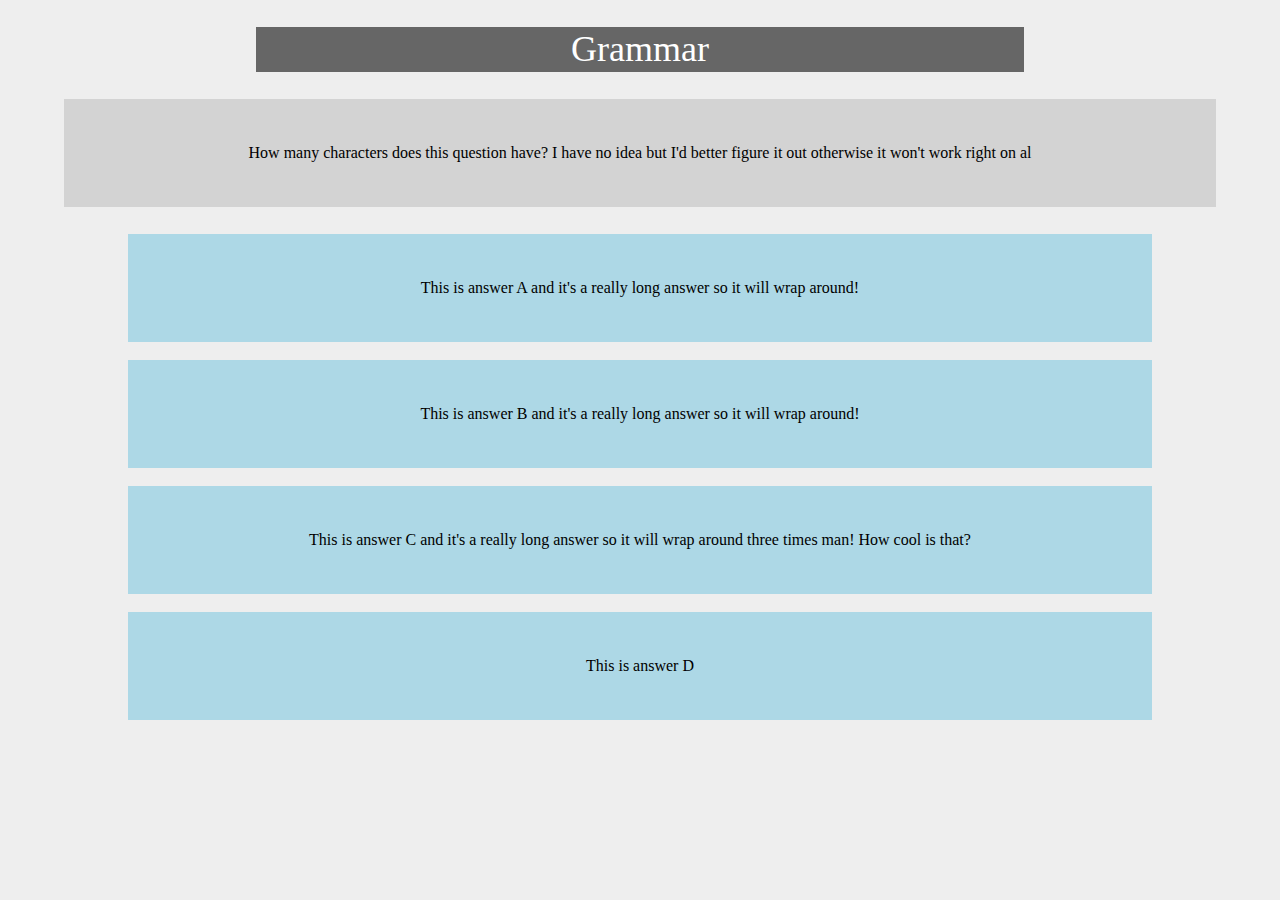
==== quizmockup/index.html @ feaced26 "Initial commit" ====
<!DOCTYPE html>
<html lang="en">
	<head>
		<meta name="viewport" content="width=device-width, initial-scale=1" >
		<link rel="stylesheet" href="style.css" type="text/css">
		<title>This is the title</title>
	</head>
	<body>
		<div class="category-div">Grammar</div>
		<div class="question-div">
			<p class="question-text">How many characters does this question have? I have no idea but I'd better figure it out otherwise it won't work right on al</p>
		</div>
		<div class="answers">
			<div class="answer-btn">
				<p class="answer-text">This is answer A and it's a really long answer so it will wrap around!</p>
			</div>
			<div class="answer-btn">
				<p class="answer-text">This is answer B and it's a really long answer so it will wrap around!</p>
			</div>
			<div class="answer-btn">
				<p class="answer-text">This is answer C and it's a really long answer so it will wrap around three times man! How cool is that? </p>
			</div>
			<div class="answer-btn">
				<p class="answer-text">This is answer D</p>
			</div>
		</div>
	</body>
</html>
---- quizmockup/style.css ----
* {
	margin: 0;
}

body {
	background: #eee;
}

.levels {
	display: none;
}

.categories {
	display: none;
}

.category-div {
	background: #666;
	color: white;
	height: 5vh;
	line-height: 5vh;
	max-width: 60vw;
	margin: 3vh auto;
	text-align: center;
	font-size: 4vh;
}

.question-div {
	background: lightgrey;
	height: 12vh;
	width: 90vw;
	margin: 3vh auto;
}

.answer-btn {
	background: lightblue;
	margin: 2vh auto;
	height: 12vh;
	width: 80vw;
}

.question-text, .answer-text {
	text-align: center;
	position: relative;
	top: 50%;
	transform: translate(0, -50%);
	width: 95%;
	margin: auto;
}
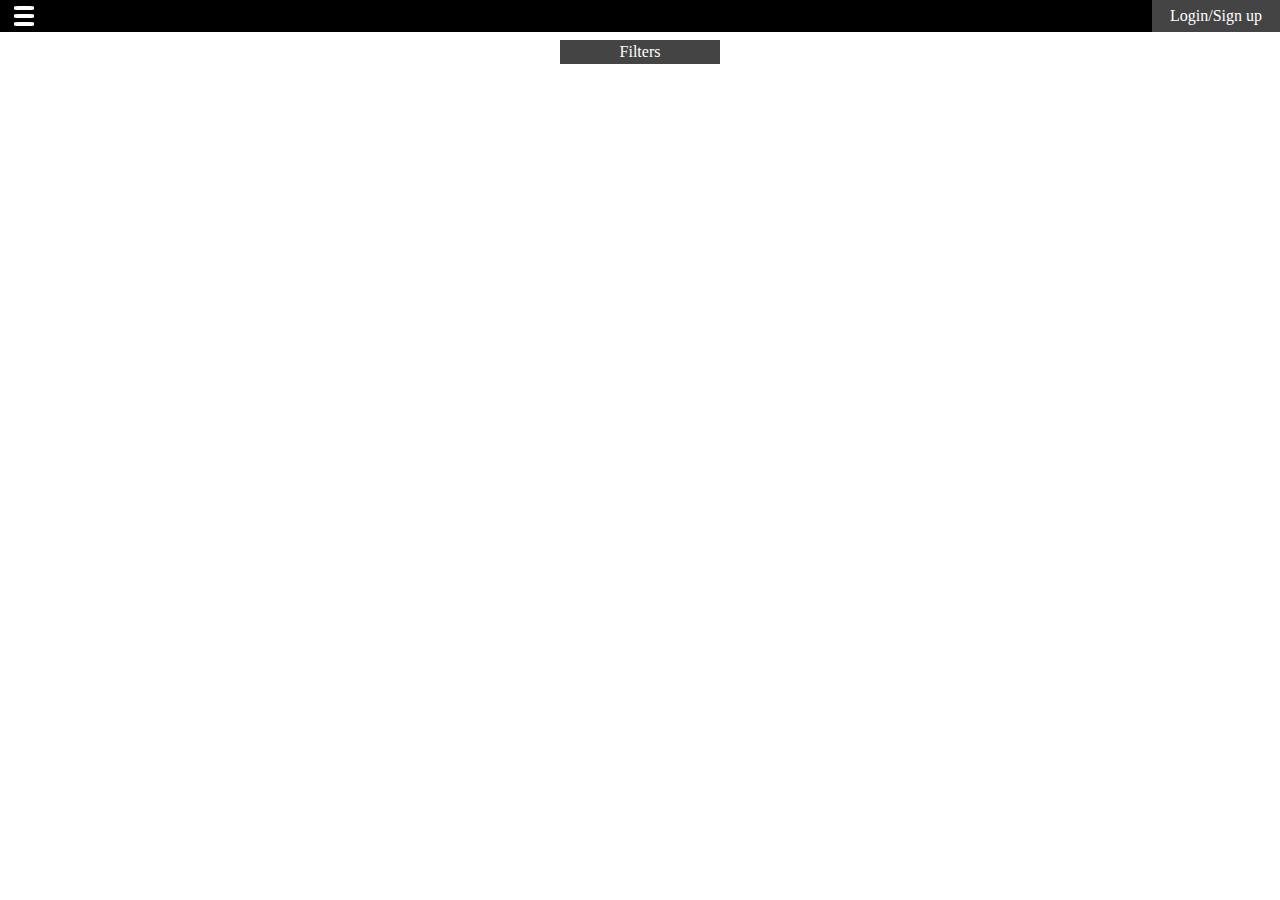
==== commit 7e62b1de: "Partially set up home screen" ====
--- a/quizmockup/index.html
+++ b/quizmockup/index.html
@@ -1,28 +1,50 @@
 <!DOCTYPE html>
 <html lang="en">
+
 	<head>
 		<meta name="viewport" content="width=device-width, initial-scale=1" >
 		<link rel="stylesheet" href="style.css" type="text/css">
 		<title>This is the title</title>
 	</head>
+	
 	<body>
-		<div class="category-div">Grammar</div>
-		<div class="question-div">
-			<p class="question-text">How many characters does this question have? I have no idea but I'd better figure it out otherwise it won't work right on al</p>
+	
+		<header>
+			<nav>
+				<div class="hamburger-menu">
+					<div class="lines"></div>
+					<div class="lines"></div>
+					<div class="lines"></div>
+				</div>
+				<div class="login-btn">
+					<span>Login/Sign up</span>
+				</div>
+			</nav>
+		</header>
+		
+		<div class="filters-btn">
+			<p>Filters</p>
 		</div>
-		<div class="answers">
-			<div class="answer-btn">
-				<p class="answer-text">This is answer A and it's a really long answer so it will wrap around!</p>
+		
+		<div class="filters-div hide">
+			<div class="levels-div">
+				<div class="level-btn selected">Basic</div>
+				<div class="level-btn">Easy</div>
+				<div class="level-btn">Medium</div>
+				<div class="level-btn">Hard</div>
+				<div class="level-btn">Native</div>
 			</div>
-			<div class="answer-btn">
-				<p class="answer-text">This is answer B and it's a really long answer so it will wrap around!</p>
-			</div>
-			<div class="answer-btn">
-				<p class="answer-text">This is answer C and it's a really long answer so it will wrap around three times man! How cool is that? </p>
-			</div>
-			<div class="answer-btn">
-				<p class="answer-text">This is answer D</p>
+
+			<div class="categories-div">
+				<div class="category-btn selected">Vocabulary</div>
+				<div class="category-btn">Grammar</div>
+				<div class="category-btn">Pronunciation</div>
+				<div class="category-btn">Conversation</div>
+				<div class="category-btn">Idioms</div>
 			</div>
 		</div>
+		
+		
 	</body>
+	
 </html>--- a/quizmockup/style.css
+++ b/quizmockup/style.css
@@ -2,17 +2,101 @@
 	margin: 0;
 }
 
-body {
-	background: #eee;
-}
-
-.levels {
+.hide {
 	display: none;
 }
 
-.categories {
-	display: none;
+nav {
+	height: 2em;
+	color: #fff;
+	background-color: #000;
+	position: relative;
 }
+
+.hamburger-menu {
+	position: absolute;
+	left: 0;
+	height: 100%;
+	width: 3em;
+	cursor: pointer;
+}
+
+.hamburger-menu > .lines {
+	position: relative;
+	top: 20%;
+	height: 10%;
+	border-radius: 25%;
+	width: 40%;
+	margin: 0 auto;
+	margin-bottom: 10%;
+	background-color: #fff;
+}
+
+.login-btn {
+	position: absolute;
+	background-color: #444;
+	right: 0;
+	width: 8em;
+	text-align: center;
+	line-height: 2em;
+	cursor: pointer;
+}
+
+.login-btn:hover {
+	background-color: #777;
+}
+
+.filters-btn {
+	background-color: #444;
+	line-height: 1.5em;
+	height: 1.5em;
+	width: 10em;
+	margin: 0.5em auto;
+	text-align: center;
+	color: #fff;
+	cursor: pointer;
+}
+
+.filters-btn:hover {
+	background-color: #777;
+}
+
+.filters-div {
+	width: 15em;
+	border: 1px solid #444;
+	position: absolute;
+	top: 50%;
+	left: 50%;
+	transform: translate(-50%, -50%);
+}
+
+.levels-div {
+	margin-bottom: 4em;
+}
+
+.level-btn, .category-btn {
+	margin: 0 auto;
+	font-size: 2em;
+	text-align: center;
+	background-color: #ccc;
+}
+
+.level-btn:hover, .category-btn:hover {
+	background-color: #aaa;
+}
+
+.level-btn.selected {
+	background-color: #fff
+}
+
+.category-btn.selected {
+	background-color: #fff
+}
+
+
+
+
+
 
 .category-div {
 	background: #666;
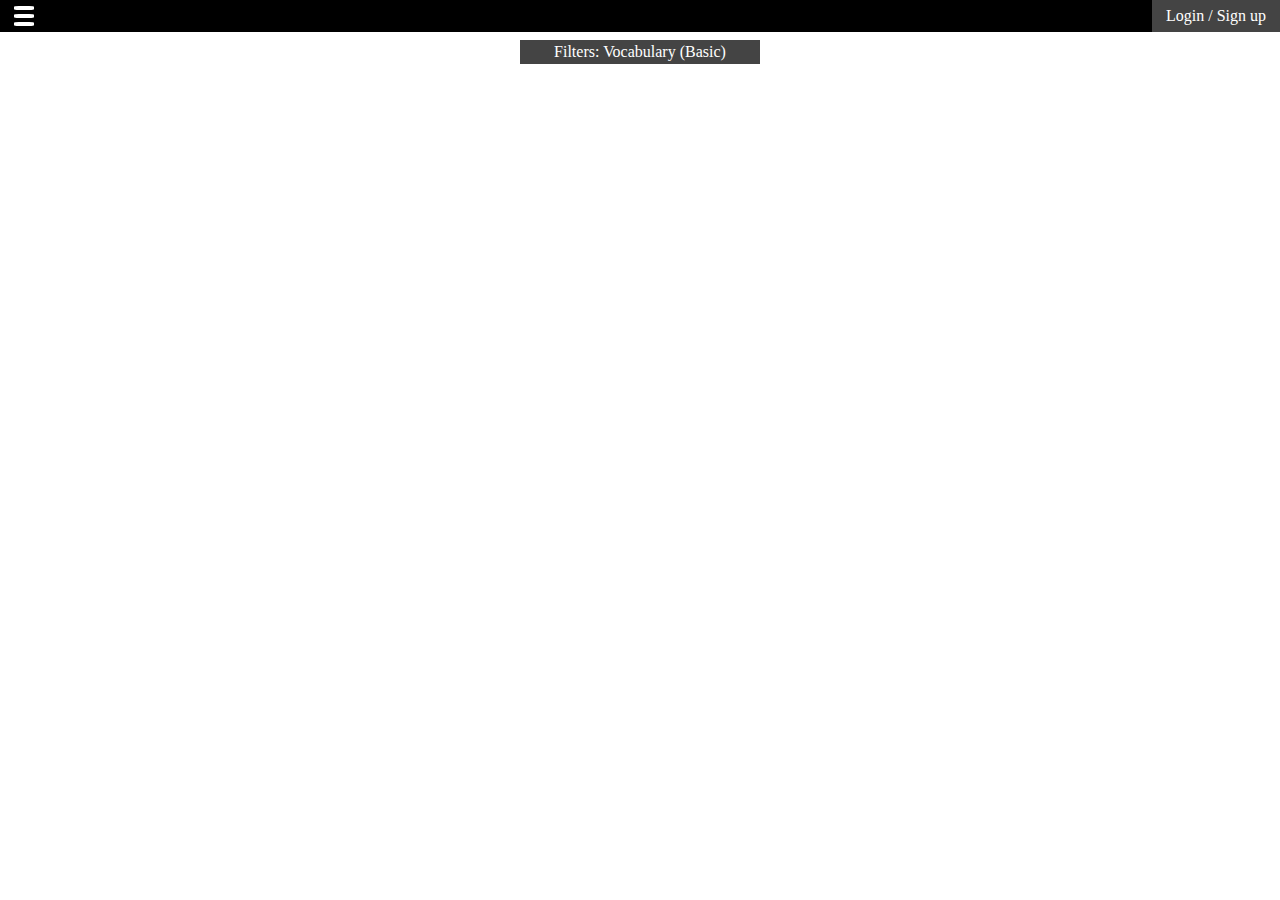
==== commit 3de9df60: "Changed labels on filters menu" ====
--- a/quizmockup/index.html
+++ b/quizmockup/index.html
@@ -17,30 +17,36 @@
 					<div class="lines"></div>
 				</div>
 				<div class="login-btn">
-					<span>Login/Sign up</span>
+					<span>Login / Sign up</span>
 				</div>
 			</nav>
 		</header>
 		
 		<div class="filters-btn">
-			<p>Filters</p>
+			<p>Filters: Vocabulary (Basic)</p>
 		</div>
 		
 		<div class="filters-div hide">
-			<div class="levels-div">
-				<div class="level-btn selected">Basic</div>
-				<div class="level-btn">Easy</div>
-				<div class="level-btn">Medium</div>
-				<div class="level-btn">Hard</div>
-				<div class="level-btn">Native</div>
+			<div class="categories-div group">
+				<h2>Category</h2>
+				<ul>
+					<li class="category-btn selected">Vocabulary</li>
+					<li class="category-btn">Grammar</li>
+					<li class="category-btn">Pronunciation</li>
+					<li class="category-btn">Conversation</li>
+					<li class="category-btn">Idioms</li>
+				</ul>
 			</div>
-
-			<div class="categories-div">
-				<div class="category-btn selected">Vocabulary</div>
-				<div class="category-btn">Grammar</div>
-				<div class="category-btn">Pronunciation</div>
-				<div class="category-btn">Conversation</div>
-				<div class="category-btn">Idioms</div>
+			
+			<div class="levels-div group">
+				<h2>Levels</h2>
+				<ul>
+					<li class="level-btn selected">Basic</li>
+					<li class="level-btn">Easy</li>
+					<li class="level-btn">Medium</li>
+					<li class="level-btn">Hard</li>
+					<li class="level-btn">Native</li>
+				</ul>
 			</div>
 		</div>
 		
--- a/quizmockup/style.css
+++ b/quizmockup/style.css
@@ -50,7 +50,7 @@
 	background-color: #444;
 	line-height: 1.5em;
 	height: 1.5em;
-	width: 10em;
+	width: 15em;
 	margin: 0.5em auto;
 	text-align: center;
 	color: #fff;
@@ -70,28 +70,41 @@
 	transform: translate(-50%, -50%);
 }
 
-.levels-div {
-	margin-bottom: 4em;
+/* for some reason "padding: 0" centers the li elements */
+.filters-div ul {
+	padding: 0;
+}
+
+.filters-div li {
+	list-style: none;
+}
+
+.filters-div .group h2 {
+	margin: 0.3em 0;
+}
+
+.filters-div h2 {
+	text-align: center;
 }
 
 .level-btn, .category-btn {
 	margin: 0 auto;
-	font-size: 2em;
+	font-size: 1.5em;
 	text-align: center;
+	background-color: #aaa;
+}
+
+.level-btn.selected, .category-btn.selected {
 	background-color: #ccc;
 }
 
 .level-btn:hover, .category-btn:hover {
-	background-color: #aaa;
+	background-color: #eee;
 }
 
-.level-btn.selected {
-	background-color: #fff
-}
 
-.category-btn.selected {
-	background-color: #fff
-}
+
+
 
 
 
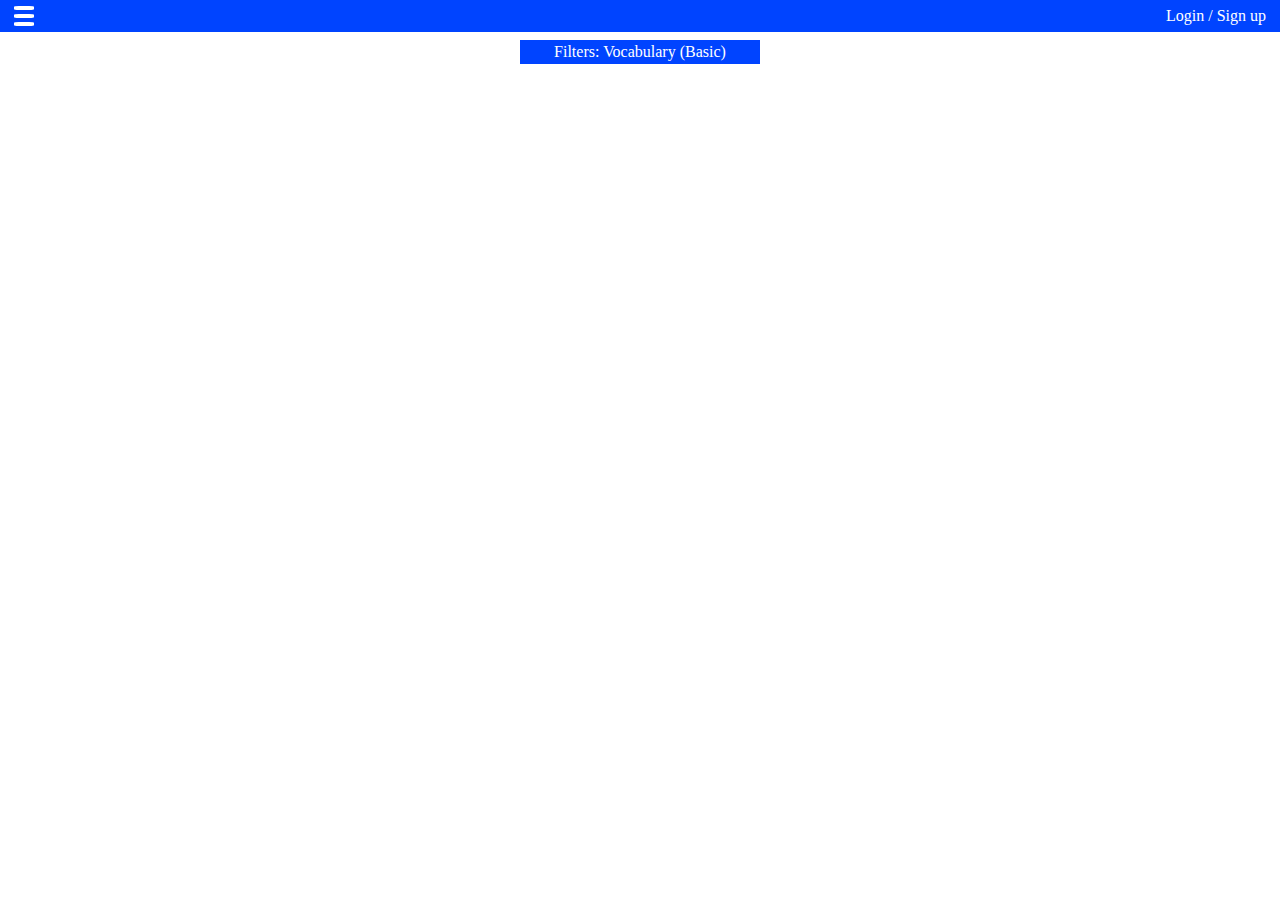
==== commit a4fba85b: "Add some color and close btn to filters dialog" ====
--- a/quizmockup/index.html
+++ b/quizmockup/index.html
@@ -27,6 +27,10 @@
 		</div>
 		
 		<div class="filters-div hide">
+			<div class="x-close">
+				<div class="x-fwd-slash"></div>
+				<div class="x-bwd-slash"></div>
+			</div>
 			<div class="categories-div group">
 				<h2>Category</h2>
 				<ul>
@@ -39,7 +43,7 @@
 			</div>
 			
 			<div class="levels-div group">
-				<h2>Levels</h2>
+				<h2>Level</h2>
 				<ul>
 					<li class="level-btn selected">Basic</li>
 					<li class="level-btn">Easy</li>
--- a/quizmockup/style.css
+++ b/quizmockup/style.css
@@ -9,7 +9,7 @@
 nav {
 	height: 2em;
 	color: #fff;
-	background-color: #000;
+	background-color: #04f;
 	position: relative;
 }
 
@@ -34,7 +34,6 @@
 
 .login-btn {
 	position: absolute;
-	background-color: #444;
 	right: 0;
 	width: 8em;
 	text-align: center;
@@ -43,11 +42,11 @@
 }
 
 .login-btn:hover {
-	background-color: #777;
+	background-color: #59f;
 }
 
 .filters-btn {
-	background-color: #444;
+	background-color: #04f;
 	line-height: 1.5em;
 	height: 1.5em;
 	width: 15em;
@@ -58,16 +57,44 @@
 }
 
 .filters-btn:hover {
-	background-color: #777;
+	background-color: #59f;
 }
 
 .filters-div {
 	width: 15em;
 	border: 1px solid #444;
+	padding: 1em;
 	position: absolute;
 	top: 50%;
 	left: 50%;
 	transform: translate(-50%, -50%);
+}
+
+.x-close {
+	position: absolute;
+	top: 0;
+	right: 0;
+	height: 25px;
+	width: 25px;
+	cursor: pointer;
+}
+
+.x-close > .x-fwd-slash, .x-close > .x-bwd-slash {
+	width: 1px;
+	height: 80%;
+	background-color: #000;
+	position: absolute;
+	margin: auto;
+	left: 50%;
+	top: 50%;
+}
+
+.x-close > .x-fwd-slash {
+	transform: translate(-50%, -50%) rotate(40deg);
+}
+
+.x-close > .x-bwd-slash {
+	transform: translate(-50%, -50%) rotate(-40deg);
 }
 
 /* for some reason "padding: 0" centers the li elements */
@@ -91,15 +118,15 @@
 	margin: 0 auto;
 	font-size: 1.5em;
 	text-align: center;
-	background-color: #aaa;
+	background-color: #04f;
 }
 
 .level-btn.selected, .category-btn.selected {
-	background-color: #ccc;
+	background-color: #37f;
 }
 
 .level-btn:hover, .category-btn:hover {
-	background-color: #eee;
+	background-color: #59f;
 }
 
 
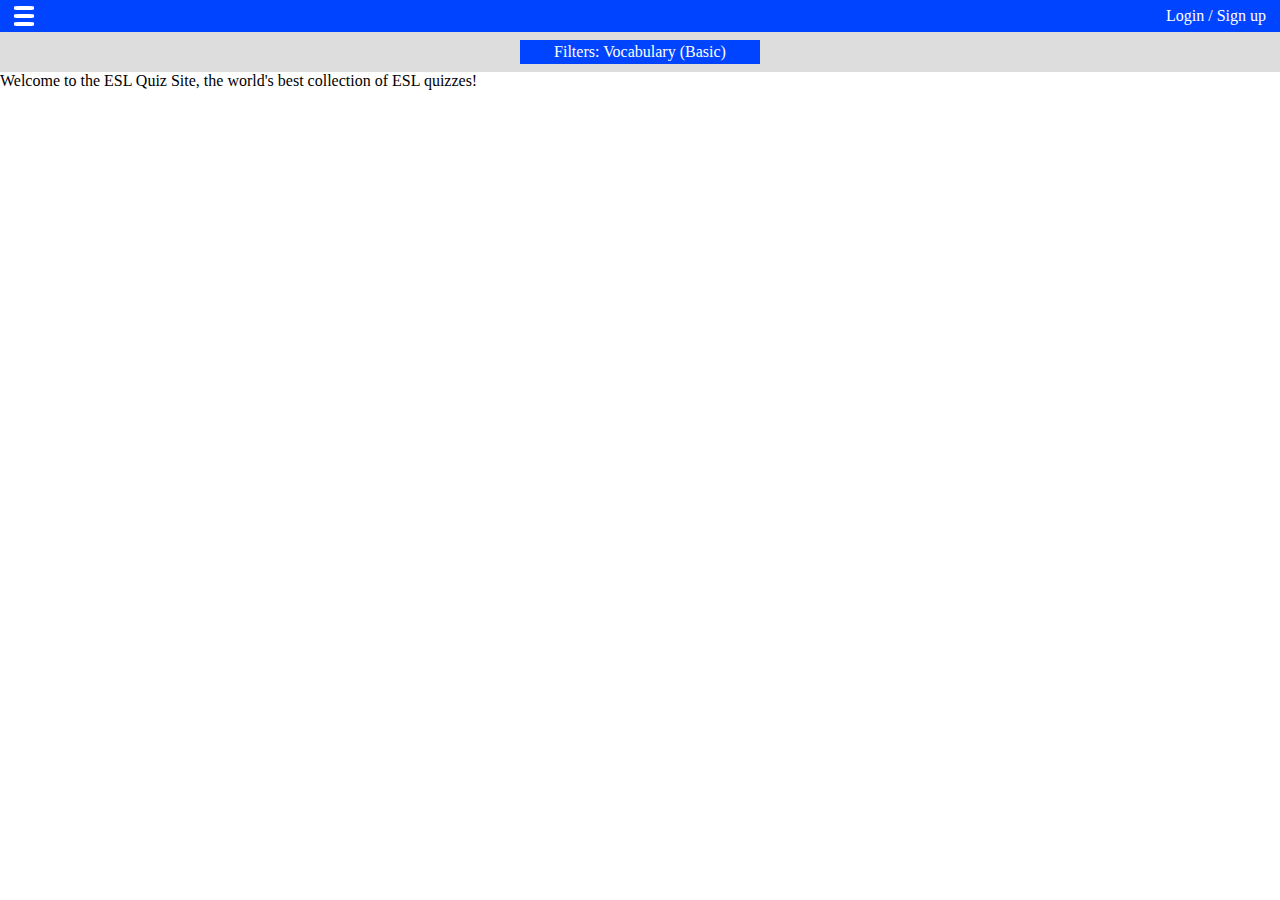
==== commit 6282ba00: "Added wrapper to filters button" ====
--- a/quizmockup/index.html
+++ b/quizmockup/index.html
@@ -22,9 +22,13 @@
 			</nav>
 		</header>
 		
-		<div class="filters-btn">
-			<p>Filters: Vocabulary (Basic)</p>
+		<div class="filters-bar">
+			<div class="filters-btn">
+				<p>Filters: Vocabulary (Basic)</p>
+			</div>
 		</div>
+		
+		<div class="welcome">Welcome to the ESL Quiz Site, the world's best collection of ESL quizzes!</div>
 		
 		<div class="filters-div hide">
 			<div class="x-close">
--- a/quizmockup/style.css
+++ b/quizmockup/style.css
@@ -45,12 +45,17 @@
 	background-color: #59f;
 }
 
+.filters-bar {
+	background-color: #ddd;
+	padding: 0.5em;
+}
+
 .filters-btn {
 	background-color: #04f;
 	line-height: 1.5em;
 	height: 1.5em;
 	width: 15em;
-	margin: 0.5em auto;
+	margin: 0 auto;
 	text-align: center;
 	color: #fff;
 	cursor: pointer;
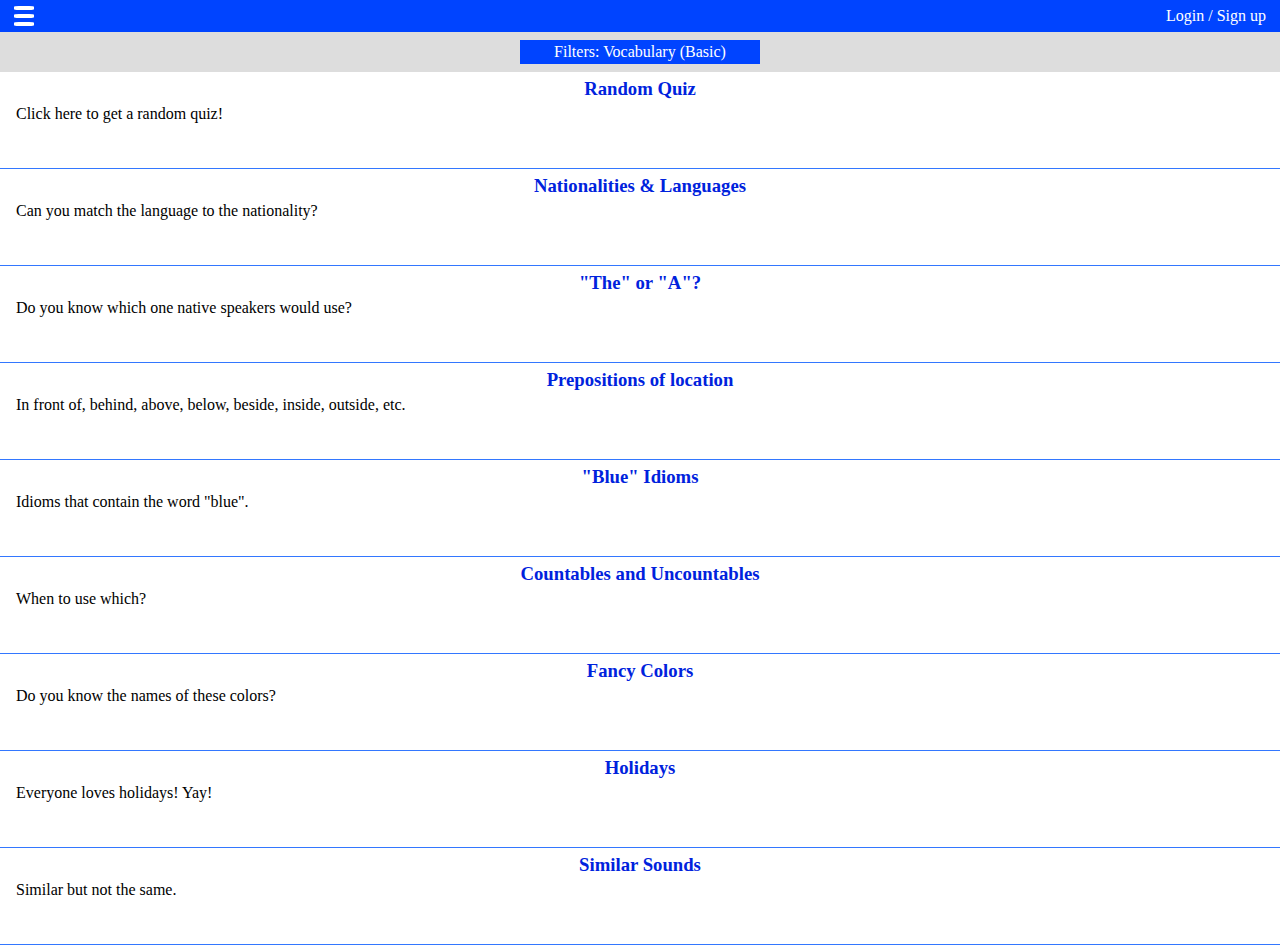
==== commit 83533745: "Finished most of homepage" ====
--- a/quizmockup/index.html
+++ b/quizmockup/index.html
@@ -28,8 +28,6 @@
 			</div>
 		</div>
 		
-		<div class="welcome">Welcome to the ESL Quiz Site, the world's best collection of ESL quizzes!</div>
-		
 		<div class="filters-div hide">
 			<div class="x-close">
 				<div class="x-fwd-slash"></div>
@@ -58,7 +56,43 @@
 			</div>
 		</div>
 		
-		
+		<div class="select-quiz">
+			<h3 class="title">Random Quiz</h3>
+			<p>Click here to get a random quiz!</p>
+		</div>
+		<div class="select-quiz">
+			<h3 class="title">Nationalities & Languages</h3>
+			<p>Can you match the language to the nationality?</p>
+		</div>
+		<div class="select-quiz">
+			<h3 class="title">"The" or "A"?</h3>
+			<p>Do you know which one native speakers would use?</p>
+		</div>
+		<div class="select-quiz">
+			<h3 class="title">Prepositions of location</h3>
+			<p>In front of, behind, above, below, beside, inside, outside, etc.</p>
+		</div>
+		<div class="select-quiz">
+			<h3 class="title">"Blue" Idioms</h3>
+			<p>Idioms that contain the word "blue".</p>
+		</div>
+		<div class="select-quiz">
+			<h3 class="title">Countables and Uncountables</h3>
+			<p>When to use which?</p>
+		</div>
+		<div class="select-quiz">
+			<h3 class="title">Fancy Colors</h3>
+			<p>Do you know the names of these colors?</p>
+		</div>
+		<div class="select-quiz">
+			<h3 class="title">Holidays</h3>
+			<p>Everyone loves holidays! Yay!</p>
+		</div>
+		<div class="select-quiz">
+			<h3 class="title">Similar Sounds</h3>
+			<p>Similar but not the same.</p>
+		</div>
+
 	</body>
 	
 </html>--- a/quizmockup/style.css
+++ b/quizmockup/style.css
@@ -134,11 +134,46 @@
 	background-color: #59f;
 }
 
-
-
-
-
-
+.select-quiz {
+	height: 6em;
+	margin: 0 auto;
+	border-bottom: 1px solid #37f;
+	position: relative;
+}
+
+.select-quiz .category, .select-quiz .level {
+	background-color: #ddd;
+	display: inline-block;
+	position: absolute;
+	bottom: 0;
+	padding: 0.2em;
+}
+
+.select-quiz .category {
+	left: 0;
+}
+
+.select-quiz .level {
+	right: 0;
+}
+
+.select-quiz .title {
+	text-align: center;
+	padding: 0.3em 0.5em 0.3em 0.5em;
+	color: #02d;
+}
+
+.select-quiz p {
+	padding: 0 1em;
+}
+
+footer {
+	height: 2em;
+	background-color: #59f;
+	color: #fff;
+	text-align: center;
+	line-height: 2em;
+}
 
 
 
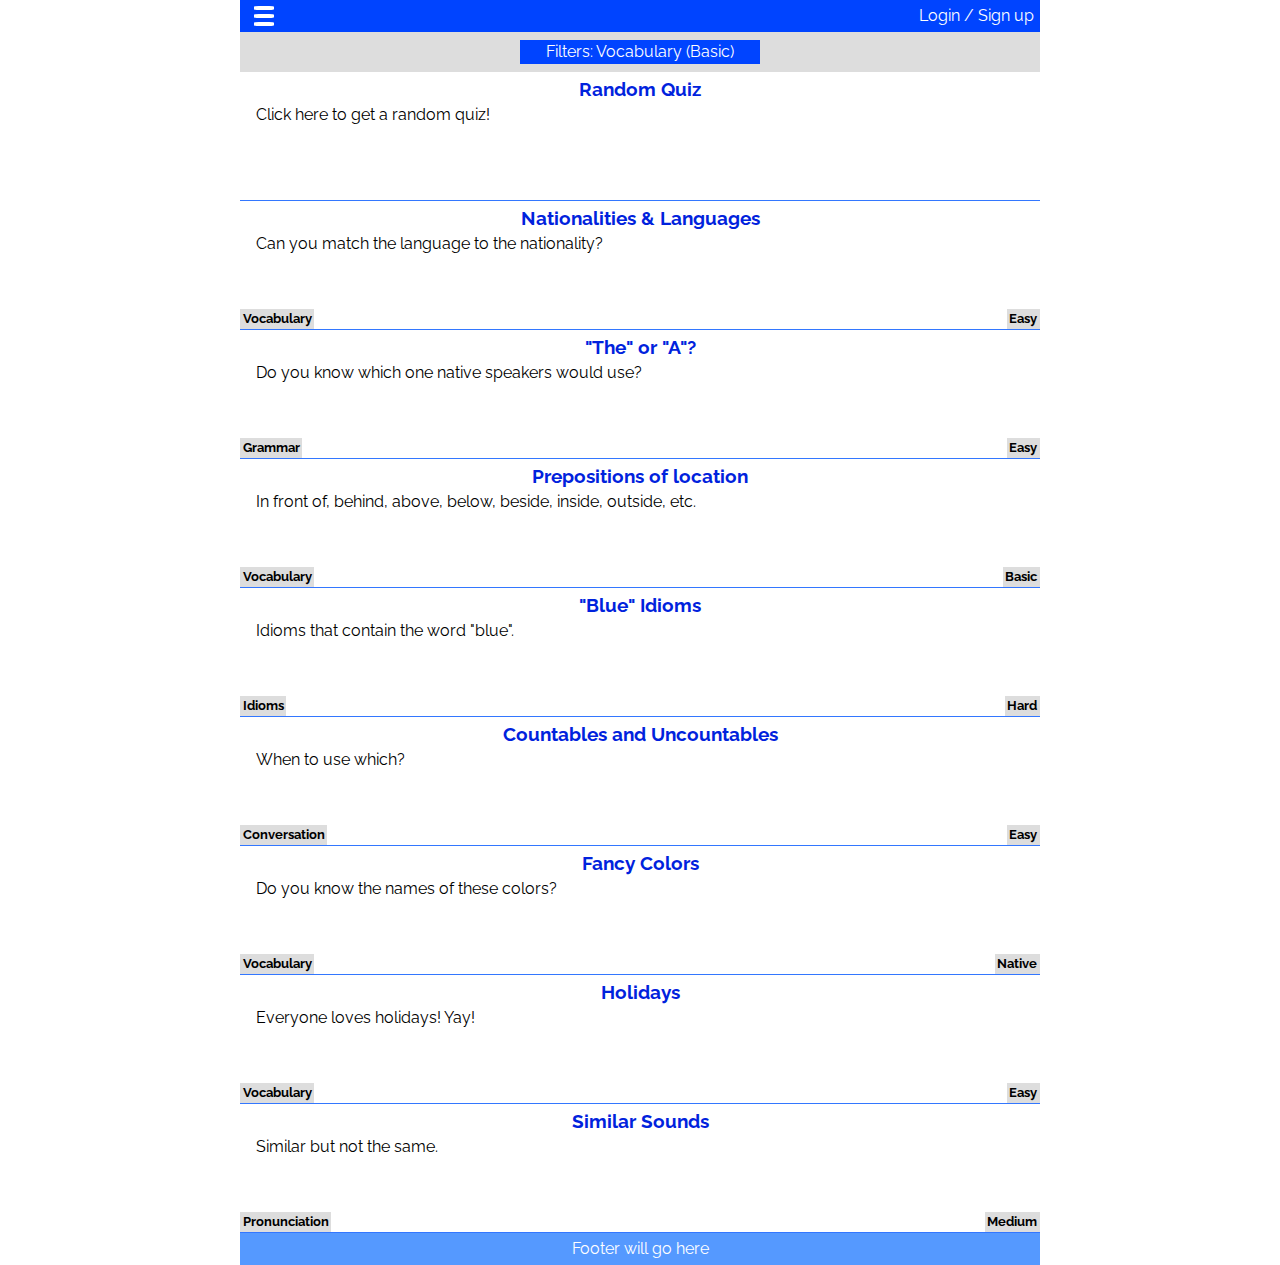
==== commit 1057abea: "Added Raleway font-family" ====
--- a/quizmockup/index.html
+++ b/quizmockup/index.html
@@ -3,96 +3,117 @@
 
 	<head>
 		<meta name="viewport" content="width=device-width, initial-scale=1" >
+		<link href="https://fonts.googleapis.com/css?family=Raleway:400,700" rel="stylesheet">
 		<link rel="stylesheet" href="style.css" type="text/css">
 		<title>This is the title</title>
 	</head>
 	
 	<body>
-	
-		<header>
-			<nav>
-				<div class="hamburger-menu">
-					<div class="lines"></div>
-					<div class="lines"></div>
-					<div class="lines"></div>
+		<div class="wrapper">
+			<header>
+				<nav>
+					<div class="hamburger-menu">
+						<div class="lines"></div>
+						<div class="lines"></div>
+						<div class="lines"></div>
+					</div>
+					<div class="login-btn">
+						<span>Login / Sign up</span>
+					</div>
+				</nav>
+			</header>
+
+			<div class="filters-bar">
+				<div class="filters-btn">
+					<p>Filters: Vocabulary (Basic)</p>
 				</div>
-				<div class="login-btn">
-					<span>Login / Sign up</span>
+			</div>
+
+			<div class="filters-div hide">
+				<div class="x-close">
+					<div class="x-fwd-slash"></div>
+					<div class="x-bwd-slash"></div>
 				</div>
-			</nav>
-		</header>
-		
-		<div class="filters-bar">
-			<div class="filters-btn">
-				<p>Filters: Vocabulary (Basic)</p>
+				<div class="categories-div group">
+					<h2>Category</h2>
+					<ul>
+						<li class="category-btn">Vocabulary</li>
+						<li class="category-btn">Grammar</li>
+						<li class="category-btn">Pronunciation</li>
+						<li class="category-btn">Conversation</li>
+						<li class="category-btn">Idioms</li>
+					</ul>
+				</div>
+
+				<div class="levels-div group">
+					<h2>Level</h2>
+					<ul>
+						<li class="level-btn">Basic</li>
+						<li class="level-btn">Easy</li>
+						<li class="level-btn">Medium</li>
+						<li class="level-btn">Hard</li>
+						<li class="level-btn">Native</li>
+					</ul>
+				</div>
 			</div>
+
+			<div class="select-quiz">
+				<h3 class="title">Random Quiz</h3>
+				<p>Click here to get a random quiz!</p>
+			</div>
+			<div class="select-quiz">
+				<h5 class="category">Vocabulary</h5>
+				<h5 class="level">Easy</h5>
+				<h3 class="title">Nationalities & Languages</h3>
+				<p>Can you match the language to the nationality?</p>
+			</div>
+			<div class="select-quiz">
+				<h5 class="category">Grammar</h5>
+				<h5 class="level">Easy</h5>
+				<h3 class="title">"The" or "A"?</h3>
+				<p>Do you know which one native speakers would use?</p>
+			</div>
+			<div class="select-quiz">
+				<h5 class="category">Vocabulary</h5>
+				<h5 class="level">Basic</h5>
+				<h3 class="title">Prepositions of location</h3>
+				<p>In front of, behind, above, below, beside, inside, outside, etc.</p>
+			</div>
+			<div class="select-quiz">
+				<h5 class="category">Idioms</h5>
+				<h5 class="level">Hard</h5>
+				<h3 class="title">"Blue" Idioms</h3>
+				<p>Idioms that contain the word "blue".</p>
+			</div>
+			<div class="select-quiz">
+				<h5 class="category">Conversation</h5>
+				<h5 class="level">Easy</h5>
+				<h3 class="title">Countables and Uncountables</h3>
+				<p>When to use which?</p>
+			</div>
+			<div class="select-quiz">
+				<h5 class="category">Vocabulary</h5>
+				<h5 class="level">Native</h5>
+				<h3 class="title">Fancy Colors</h3>
+				<p>Do you know the names of these colors?</p>
+			</div>
+			<div class="select-quiz">
+				<h5 class="category">Vocabulary</h5>
+				<h5 class="level">Easy</h5>
+				<h3 class="title">Holidays</h3>
+				<p>Everyone loves holidays! Yay!</p>
+			</div>
+			<div class="select-quiz">
+				<h5 class="category">Pronunciation</h5>
+				<h5 class="level">Medium</h5>
+				<h3 class="title">Similar Sounds</h3>
+				<p>Similar but not the same.</p>
+			</div>
+
+			<footer>
+				<p>Footer will go here</p>
+			</footer>
 		</div>
-		
-		<div class="filters-div hide">
-			<div class="x-close">
-				<div class="x-fwd-slash"></div>
-				<div class="x-bwd-slash"></div>
-			</div>
-			<div class="categories-div group">
-				<h2>Category</h2>
-				<ul>
-					<li class="category-btn selected">Vocabulary</li>
-					<li class="category-btn">Grammar</li>
-					<li class="category-btn">Pronunciation</li>
-					<li class="category-btn">Conversation</li>
-					<li class="category-btn">Idioms</li>
-				</ul>
-			</div>
-			
-			<div class="levels-div group">
-				<h2>Level</h2>
-				<ul>
-					<li class="level-btn selected">Basic</li>
-					<li class="level-btn">Easy</li>
-					<li class="level-btn">Medium</li>
-					<li class="level-btn">Hard</li>
-					<li class="level-btn">Native</li>
-				</ul>
-			</div>
-		</div>
-		
-		<div class="select-quiz">
-			<h3 class="title">Random Quiz</h3>
-			<p>Click here to get a random quiz!</p>
-		</div>
-		<div class="select-quiz">
-			<h3 class="title">Nationalities & Languages</h3>
-			<p>Can you match the language to the nationality?</p>
-		</div>
-		<div class="select-quiz">
-			<h3 class="title">"The" or "A"?</h3>
-			<p>Do you know which one native speakers would use?</p>
-		</div>
-		<div class="select-quiz">
-			<h3 class="title">Prepositions of location</h3>
-			<p>In front of, behind, above, below, beside, inside, outside, etc.</p>
-		</div>
-		<div class="select-quiz">
-			<h3 class="title">"Blue" Idioms</h3>
-			<p>Idioms that contain the word "blue".</p>
-		</div>
-		<div class="select-quiz">
-			<h3 class="title">Countables and Uncountables</h3>
-			<p>When to use which?</p>
-		</div>
-		<div class="select-quiz">
-			<h3 class="title">Fancy Colors</h3>
-			<p>Do you know the names of these colors?</p>
-		</div>
-		<div class="select-quiz">
-			<h3 class="title">Holidays</h3>
-			<p>Everyone loves holidays! Yay!</p>
-		</div>
-		<div class="select-quiz">
-			<h3 class="title">Similar Sounds</h3>
-			<p>Similar but not the same.</p>
-		</div>
-
 	</body>
 	
 </html>--- a/quizmockup/style.css
+++ b/quizmockup/style.css
@@ -2,8 +2,17 @@
 	margin: 0;
 }
 
+body {
+	font-family: 'Raleway', sans-serif;
+}
+
 .hide {
 	display: none;
+}
+
+.wrapper {
+	max-width: 800px;
+	margin: 0 auto;
 }
 
 nav {
@@ -66,6 +75,7 @@
 }
 
 .filters-div {
+	background-color: #fff;
 	width: 15em;
 	border: 1px solid #444;
 	padding: 1em;
@@ -73,6 +83,7 @@
 	top: 50%;
 	left: 50%;
 	transform: translate(-50%, -50%);
+	z-index: 100;
 }
 
 .x-close {
@@ -135,7 +146,8 @@
 }
 
 .select-quiz {
-	height: 6em;
+	background-color: #fff;
+	height: 8em;
 	margin: 0 auto;
 	border-bottom: 1px solid #37f;
 	position: relative;
